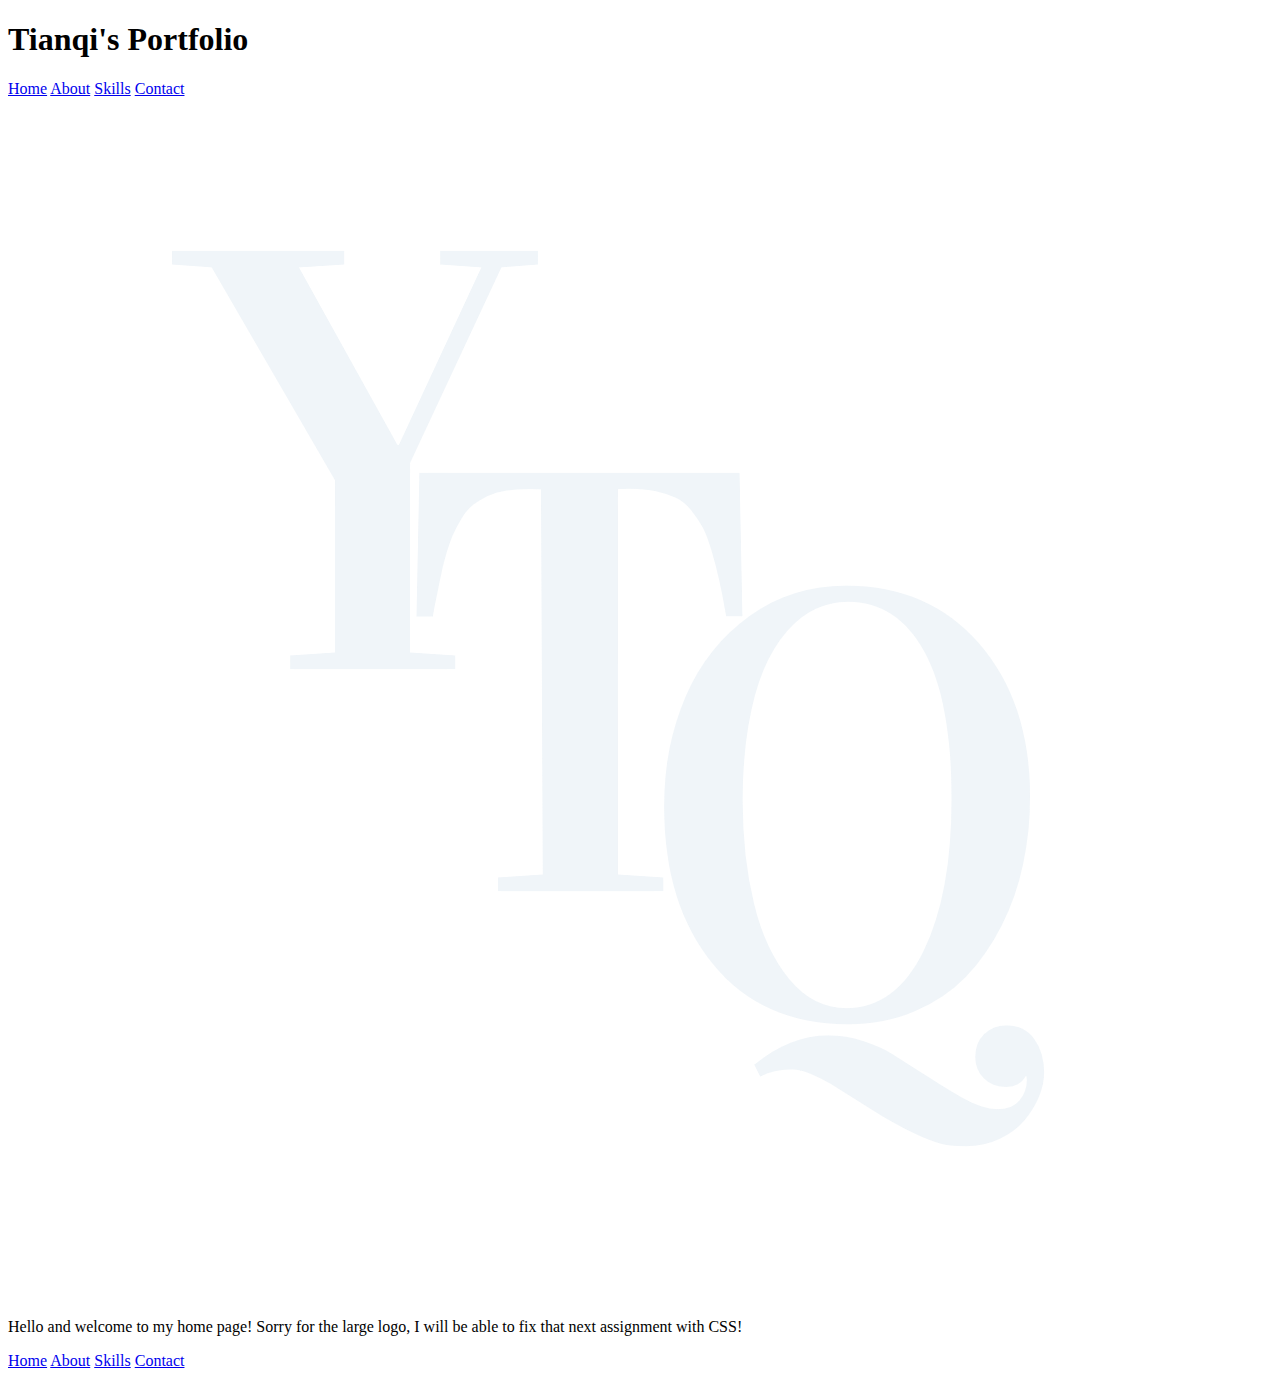
==== index.html @ 6e23aef6 "First Commit" ====
<!DOCTYPE html>
<html lang="en">
  <head>
    <meta charset="UTF-8" />
    <meta name="viewport" content="width=device-width, initial-scale=1.0" />
    <meta http-equiv="X-UA-Compatible" content="ie=edge" />
    <title>Tianqi's Portfolio</title>
    <link rel="stylesheet" href="style.css" />
  </head>
  <body>
    <header class="index-header">
        <h1>Tianqi's Portfolio</h1>
        <nav class="index-nav">
            <a href="./index.html" class="home-link">Home</a>
            <a href="./about.html" class="about-link">About</a>
            <a href="./skills.html" class="skills-link">Skills</a>
            <a href="./contact.html" class="contact-link">Contact</a>
        </nav>
        <img src="./assets/img/YTQLogo.png" alt="Yang Tianqi Logo" class="header-logo">
    </header>
    <section class="index-content">
        <p class="index-introduction">
            Hello and welcome to my home page! Sorry for the large logo, I will be able to fix that next assignment with CSS!
        </p>
    </section>
    <footer class="index-footer">
        <div class="index-footer-link-container">
            <a href="./index.html" class="footer-home-link">Home</a>
            <a href="./about.html" class="footer-about-link">About</a>
            <a href="./skills.html" class="footer-skills-link">Skills</a>
            <a href="./contact.html" class="footer-contact-link">Contact</a>
        </div>
    </footer>
  </body>
</html>
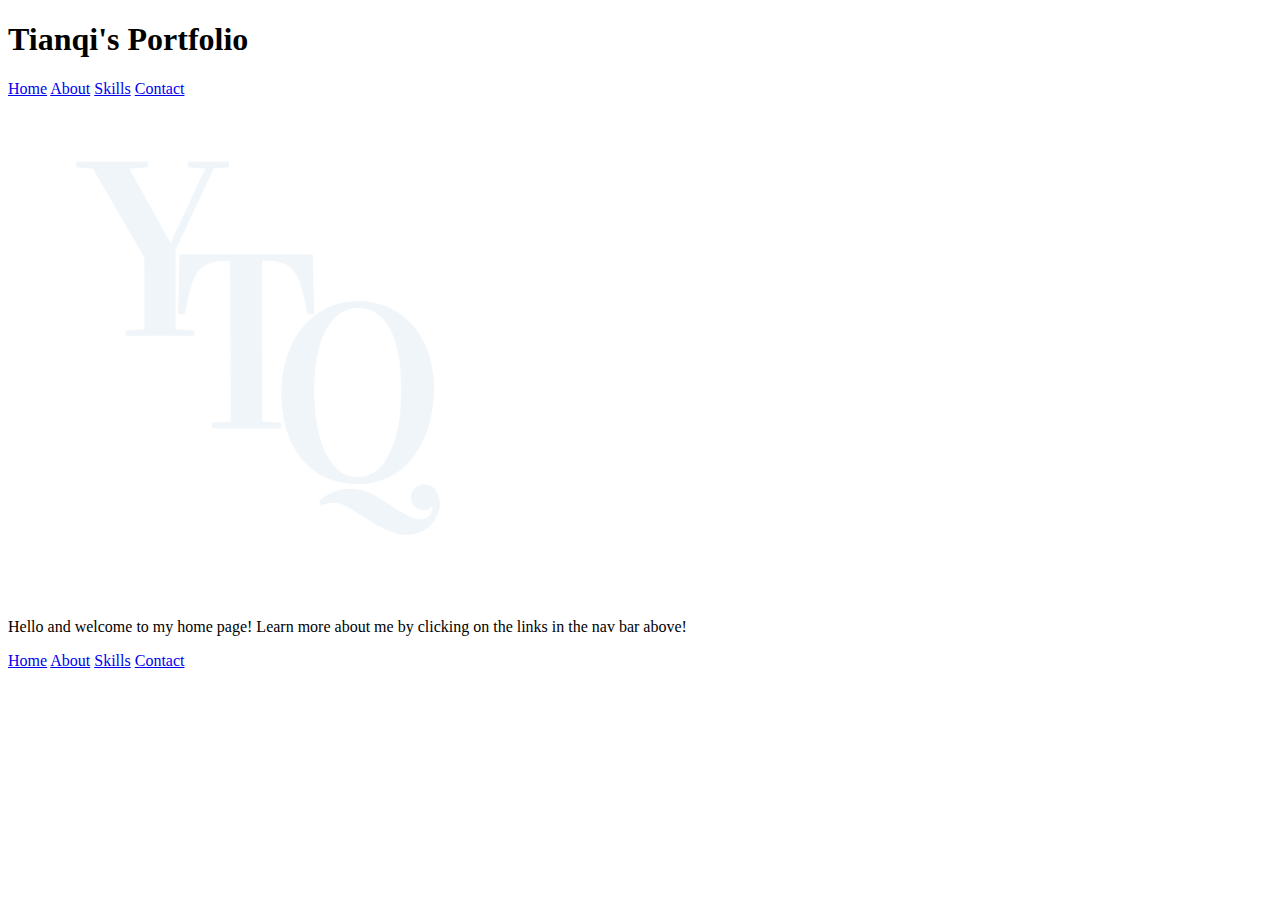
==== commit 70929c31: "Nov 7 Update" ====
--- a/index.html
+++ b/index.html
@@ -2,10 +2,7 @@
 <html lang="en">
   <head>
     <meta charset="UTF-8" />
-    <meta name="viewport" content="width=device-width, initial-scale=1.0" />
-    <meta http-equiv="X-UA-Compatible" content="ie=edge" />
     <title>Tianqi's Portfolio</title>
-    <link rel="stylesheet" href="style.css" />
   </head>
   <body>
     <header class="index-header">
@@ -16,11 +13,11 @@
             <a href="./skills.html" class="skills-link">Skills</a>
             <a href="./contact.html" class="contact-link">Contact</a>
         </nav>
-        <img src="./assets/img/YTQLogo.png" alt="Yang Tianqi Logo" class="header-logo">
+        <img src="./assets/img/YTQLogo.png" width="500px" height="500px" alt="Yang Tianqi Logo" class="header-logo">
     </header>
     <section class="index-content">
         <p class="index-introduction">
-            Hello and welcome to my home page! Sorry for the large logo, I will be able to fix that next assignment with CSS!
+            Hello and welcome to my home page! Learn more about me by clicking on the links in the nav bar above!
         </p>
     </section>
     <footer class="index-footer">
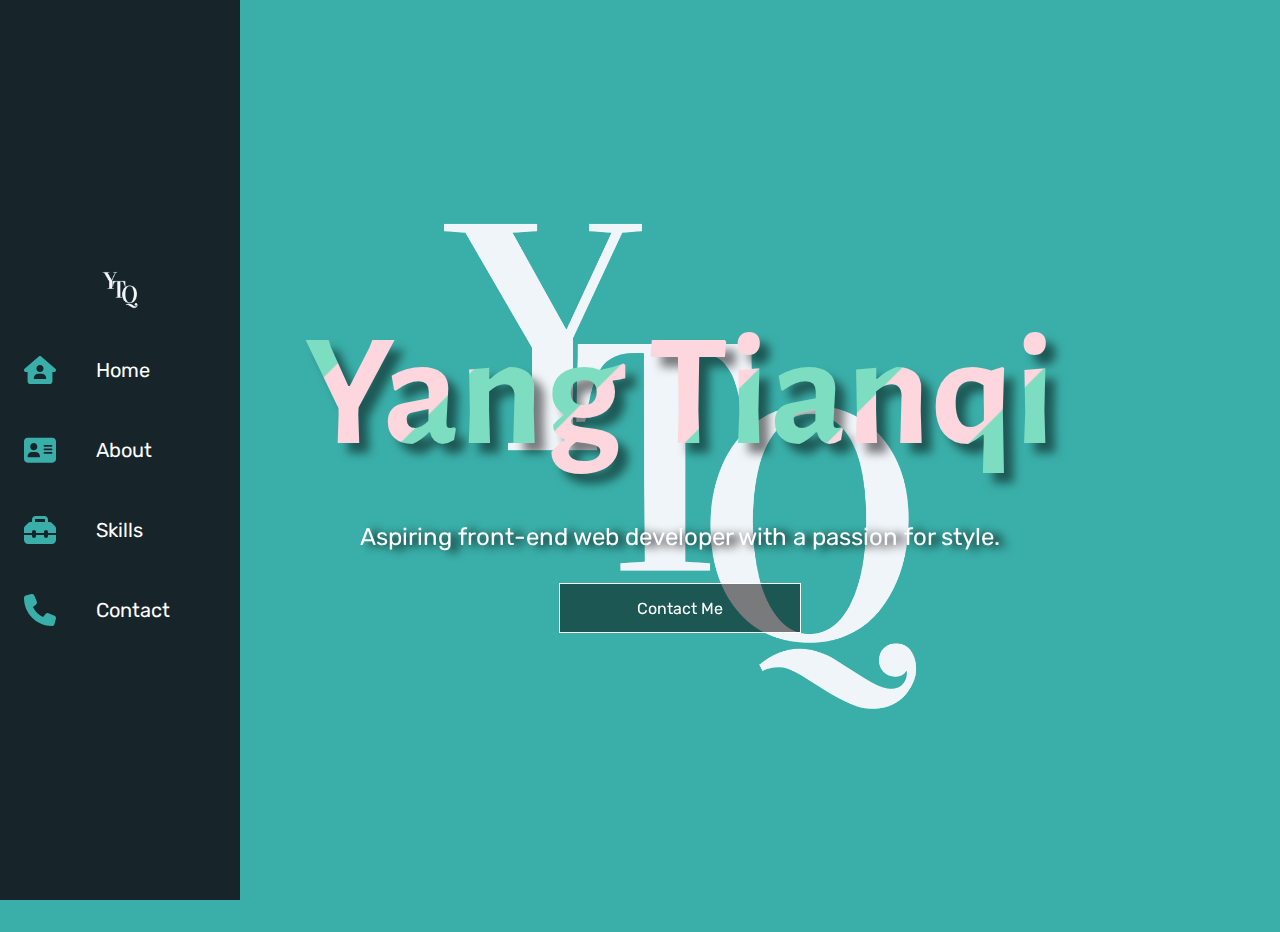
==== commit c0eee0b0: "Finished CSS" ====
--- a/index.html
+++ b/index.html
@@ -3,30 +3,84 @@
   <head>
     <meta charset="UTF-8" />
     <title>Tianqi's Portfolio</title>
+    <link rel="stylesheet" href="styles.css" />
   </head>
-  <body>
-    <header class="index-header">
-        <h1>Tianqi's Portfolio</h1>
-        <nav class="index-nav">
-            <a href="./index.html" class="home-link">Home</a>
-            <a href="./about.html" class="about-link">About</a>
-            <a href="./skills.html" class="skills-link">Skills</a>
-            <a href="./contact.html" class="contact-link">Contact</a>
-        </nav>
-        <img src="./assets/img/YTQLogo.png" width="500px" height="500px" alt="Yang Tianqi Logo" class="header-logo">
-    </header>
-    <section class="index-content">
-        <p class="index-introduction">
-            Hello and welcome to my home page! Learn more about me by clicking on the links in the nav bar above!
-        </p>
-    </section>
-    <footer class="index-footer">
-        <div class="index-footer-link-container">
-            <a href="./index.html" class="footer-home-link">Home</a>
-            <a href="./about.html" class="footer-about-link">About</a>
-            <a href="./skills.html" class="footer-skills-link">Skills</a>
-            <a href="./contact.html" class="footer-contact-link">Contact</a>
-        </div>
-    </footer>
+  <body class="index-body">
+    <video
+      class="index-video"
+      src="./assets/video/HomeBgVideo.mp4"
+      autoplay
+      muted
+      loop
+    ></video>
+    <nav class="nav-bar">
+      <ul class="nav-btn-container">
+        <li class="nav-logo">
+          <a href="./index.html" class="nav-link nav-logo">
+            <img
+              src="./assets/img/YTQLogo.png"
+              alt="Yang Tianqi Logo"
+              class="header-logo"
+            />
+          </a>
+        </li>
+        <li class="nav-item">
+          <a href="./index.html" class="nav-link">
+            <svg xmlns="http://www.w3.org/2000/svg" viewBox="0 0 576 512">
+              <!--! Font Awesome Pro 6.2.0 by @fontawesome - https://fontawesome.com License - https://fontawesome.com/license (Commercial License) Copyright 2022 Fonticons, Inc. -->
+              <path
+                d="M575.8 255.5c0 18-15 32.1-32 32.1h-32l.7 160.2c.2 35.5-28.5 64.3-64 64.3H128.1c-35.3 0-64-28.7-64-64V287.6H32c-18 0-32-14-32-32.1c0-9 3-17 10-24L266.4 8c7-7 15-8 22-8s15 2 21 7L564.8 231.5c8 7 12 15 11 24zM352 224c0-35.3-28.7-64-64-64s-64 28.7-64 64s28.7 64 64 64s64-28.7 64-64zm-96 96c-44.2 0-80 35.8-80 80c0 8.8 7.2 16 16 16H384c8.8 0 16-7.2 16-16c0-44.2-35.8-80-80-80H256z"
+              />
+            </svg>
+            <span class="link-text">Home</span>
+          </a>
+        </li>
+        <li class="nav-item">
+          <a href="./about.html" class="nav-link">
+            <svg xmlns="http://www.w3.org/2000/svg" viewBox="0 0 576 512">
+              <!--! Font Awesome Pro 6.2.0 by @fontawesome - https://fontawesome.com License - https://fontawesome.com/license (Commercial License) Copyright 2022 Fonticons, Inc. -->
+              <path
+                d="M64 32C28.7 32 0 60.7 0 96V416c0 35.3 28.7 64 64 64H512c35.3 0 64-28.7 64-64V96c0-35.3-28.7-64-64-64H64zm80 256h64c44.2 0 80 35.8 80 80c0 8.8-7.2 16-16 16H80c-8.8 0-16-7.2-16-16c0-44.2 35.8-80 80-80zm96-96c0 35.3-28.7 64-64 64s-64-28.7-64-64s28.7-64 64-64s64 28.7 64 64zm128-32H496c8.8 0 16 7.2 16 16s-7.2 16-16 16H368c-8.8 0-16-7.2-16-16s7.2-16 16-16zm0 64H496c8.8 0 16 7.2 16 16s-7.2 16-16 16H368c-8.8 0-16-7.2-16-16s7.2-16 16-16zm0 64H496c8.8 0 16 7.2 16 16s-7.2 16-16 16H368c-8.8 0-16-7.2-16-16s7.2-16 16-16z"
+              />
+            </svg>
+            <span class="link-text"> About </span>
+          </a>
+        </li>
+        <li class="nav-item">
+          <a href="./skills.html" class="nav-link">
+            <svg xmlns="http://www.w3.org/2000/svg" viewBox="0 0 512 512">
+              <!--! Font Awesome Pro 6.2.0 by @fontawesome - https://fontawesome.com License - https://fontawesome.com/license (Commercial License) Copyright 2022 Fonticons, Inc. -->
+              <path
+                d="M176 88v40H336V88c0-4.4-3.6-8-8-8H184c-4.4 0-8 3.6-8 8zm-48 40V88c0-30.9 25.1-56 56-56H328c30.9 0 56 25.1 56 56v40h28.1c12.7 0 24.9 5.1 33.9 14.1l51.9 51.9c9 9 14.1 21.2 14.1 33.9V304H384V288c0-17.7-14.3-32-32-32s-32 14.3-32 32v16H192V288c0-17.7-14.3-32-32-32s-32 14.3-32 32v16H0V227.9c0-12.7 5.1-24.9 14.1-33.9l51.9-51.9c9-9 21.2-14.1 33.9-14.1H128zM0 416V336H128v16c0 17.7 14.3 32 32 32s32-14.3 32-32V336H320v16c0 17.7 14.3 32 32 32s32-14.3 32-32V336H512v80c0 35.3-28.7 64-64 64H64c-35.3 0-64-28.7-64-64z"
+              />
+            </svg>
+            <span class="link-text">Skills</span>
+          </a>
+        </li>
+        <li class="nav-item">
+          <a href="./contact.html" class="nav-link">
+            <svg xmlns="http://www.w3.org/2000/svg" viewBox="0 0 512 512">
+              <!--! Font Awesome Pro 6.2.0 by @fontawesome - https://fontawesome.com License - https://fontawesome.com/license (Commercial License) Copyright 2022 Fonticons, Inc. -->
+              <path
+                d="M164.9 24.6c-7.7-18.6-28-28.5-47.4-23.2l-88 24C12.1 30.2 0 46 0 64C0 311.4 200.6 512 448 512c18 0 33.8-12.1 38.6-29.5l24-88c5.3-19.4-4.6-39.7-23.2-47.4l-96-40c-16.3-6.8-35.2-2.1-46.3 11.6L304.7 368C234.3 334.7 177.3 277.7 144 207.3L193.3 167c13.7-11.2 18.4-30 11.6-46.3l-40-96z"
+              />
+            </svg>
+            <span class="link-text">Contact</span>
+          </a>
+        </li>
+      </ul>
+    </nav>
+    <main class="index-main">
+      <img
+        class="index-large-logo"
+        src="./assets/img/YTQLogo.png"
+        alt="YTQ Logo"
+      />
+      <h1 class="index-name-title">Yang Tianqi</h1>
+      <span class="index-content-intro"
+        >Aspiring front-end web developer with a passion for style.</span
+      >
+      <a class="index-button" href="./contact.html">Contact Me</a>
+    </main>
   </body>
 </html>
--- a/styles.css
+++ b/styles.css
@@ -0,0 +1,563 @@
+@import url('https://fonts.googleapis.com/css2?family=Rubik&display=swap');
+@import url('https://fonts.googleapis.com/css2?family=Josefin+Sans:ital,wght@1,700&display=swap');
+@import url('https://fonts.googleapis.com/css2?family=Alegreya+Sans:ital,wght@1,700&display=swap');
+@import url('https://fonts.googleapis.com/css2?family=Playfair+Display:ital,wght@1,600&display=swap');
+
+@font-face {
+  font-family: Manchu;
+  src: url(./assets/fonts/XM_XingShu.ttf);
+}
+:root {
+  font-size: 16px;
+  --bg-default: #3aafa9;
+  --bg-dark: #2b7a78;
+  --white-default: #feffff;
+  --white-turqoise: #def2f1;
+  --dark-default: #17252a;
+  --dark-extra: #101b1e;
+  --transition-time: 500ms;
+  font-family: 'Rubik', sans-serif;
+}
+
+body {
+  margin: 0;
+  padding: 0;
+  background-color: var(--bg-default);
+  color: var(--white-default);
+}
+
+.index-body {
+  overflow: hidden;
+}
+
+main {
+  margin-left: 5rem;
+  padding: 1rem;
+  height: 100vh;
+}
+
+
+a {
+  text-decoration: none;
+}
+
+::-webkit-scrollbar {
+  width: 1rem;
+}
+
+::-webkit-scrollbar-track {
+  background: var(--white-turqoise);
+}
+
+::-webkit-scrollbar-thumb {
+  background: var(--bg-default);
+  border-radius: 10px;
+}
+
+
+.nav-bar {
+  height: 100vh;
+  position: fixed;
+  background-color: var(--dark-default);
+  display: flex;
+  justify-content: center;
+  align-items: center;
+  flex-direction: column;
+  z-index: 5;
+  transition: width 250ms ease;
+}
+
+.nav-btn-container {
+  list-style: none;
+  padding: 0;
+  margin: 0;
+  width: 100%;
+  display: flex;
+  flex-direction: column;
+  align-items: center;
+}
+
+.nav-item {
+  width: 100%;
+  display: flex;
+  justify-content: center;
+  align-items: center;
+}
+
+.nav-link {
+  display: flex;
+  align-items: center;
+  height: 5rem;
+  text-decoration: none;
+  color: var(--white-default);
+  width: 100%;
+  transition: var(--transition-time);
+}
+
+.nav-link svg {
+  width: 2rem;
+  margin: 0 1.5rem;
+  transition: var(--transition-time);
+  filter: invert(53%) sepia(65%) saturate(383%) hue-rotate(128deg) brightness(98%) contrast(91%);
+}
+
+.nav-link:hover svg {
+  filter: invert(94%) sepia(15%) saturate(553%) hue-rotate(125deg) brightness(92%) contrast(91%);
+}
+
+.nav-logo img {
+  width: 3rem;
+  min-width: 2rem;
+  margin: 0 1.5rem;
+}
+
+.link-text {
+  display: none;
+  margin-left: 1rem;
+  font-size: 20px;
+}
+
+.nav-link:hover:not(.nav-logo) {
+  background-color: var(--dark-extra);
+}
+
+.index-video {
+  position: fixed;
+  top: 0;
+  left: 0;
+  z-index: -1;
+}
+
+.index-main {
+  height: 100vh;
+  width: auto;
+  overflow: hidden;
+  display: flex;
+  flex-direction: column;
+  justify-content: center;
+  align-items: center;
+  overflow-wrap: break-word;
+}
+
+.index-large-logo {
+  position: absolute;
+  z-index: -1;
+  height: 650px;
+}
+
+.index-name-title {
+  font-family: 'Alegreya Sans', sans-serif;
+  font-size: 10rem;
+  margin: 0 0 2rem 0;
+  text-align: center;
+  background: url('./assets/img/stripes.png') repeat-y;
+  -webkit-background-clip: text;
+  -webkit-text-fill-color: transparent;
+  animation: aitf 8s linear infinite;
+  filter: drop-shadow(10px 10px 5px rgba(0, 0, 0, 0.5));
+}
+
+.index-content-intro {
+  text-align: center;
+  font-size: 1.5rem;
+  filter: drop-shadow(8px 2px 5px rgba(0, 0, 0));
+}
+
+.index-button {
+  display: flex;
+  justify-content: center;
+  align-items: center;
+  margin-top: 2rem;
+  background: rgba(0, 0, 0, 0.5);
+  border: 1px solid white;
+  color: white;
+  width: 15rem;
+  height: 3rem;
+  cursor: pointer;
+  box-shadow: inset 0 0 0 0 var(--bg-default);
+  transition: box-shadow 300ms ease-out;
+}
+
+.index-button:hover {
+  box-shadow: inset 15rem 0 0 0 var(--bg-default) ;
+}
+
+
+.about-body {
+  overflow: hidden;
+}
+
+.about-main {
+  padding-left: 3rem;
+  background: url('./assets/img/AboutBg.jpg');
+  background-size: cover;
+  display: flex;
+  flex-direction: column;
+}
+
+.about-main-content {
+  display: flex;
+  flex-direction: row;
+}
+
+.about-content-textarea {
+  width: 55%;
+  backdrop-filter: blur(1rem);
+  border: 1px solid var(--white-turqoise);
+  border-radius: 10px;
+  padding: 0 1rem 0 1rem;
+
+}
+
+.about-content-textarea p {
+  font-size: 22px;
+}
+
+.about-content-visuals {
+  width: 45%;
+  display: flex;
+  flex-direction: column;
+  justify-content: center;
+  align-items: center;
+}
+
+.about-main-title,
+.skills-header-title,
+.contact-header-title {
+  font-family: 'Alegreya Sans', sans-serif;
+  font-size: 6rem;
+  margin-top: 2rem;
+}
+
+.manchu-text {
+  font-family: Manchu;
+  font-size: 7rem;
+  transform: rotate(90deg);
+  line-height: 12rem;
+  white-space: nowrap;
+}
+
+.skills-body {
+  overflow: auto;
+  background: url('./assets/img/SkillsBg.jpg');
+  background-size: cover;
+  background-attachment: fixed;
+  height: 100%;
+}
+
+.skills-main {
+  padding-left: 3rem;
+  display: flex;
+  flex-direction: column;
+  height: 100%;
+}
+
+.skills-main h2 {
+  filter: drop-shadow(5px 5px 5px rgba(0, 0, 0, 0.9));
+}
+
+.tech-stack-container {
+  display: flex;
+  flex-direction: column;
+  width: 50%;
+}
+
+.skills-carousel-container {
+  display: flex;
+  width: 100%;
+  height: 100%;
+}
+
+.skill-card {
+  display: flex;
+  flex-direction: column;
+  padding: 2rem 1rem;
+  justify-content: center;
+  align-items: center;
+  background: rgba(255, 255, 255, 0.5);
+  border: 2px solid white;
+  border-radius: 6px;
+  margin: 0 1rem 0 0;
+  transition: background var(--transition-time) ease-in-out;
+  width: 25%;
+}
+
+.skill-card img {
+  width: 75%;
+  height: auto;
+}
+
+.skill-card span {
+  margin-top: 1rem;
+  color: black;
+  font-size: 20px;
+}
+
+.skill-card:hover {
+  background: rgba(255, 255, 255, .8);
+}
+
+.education-section {
+  display: flex;
+  flex-direction: column;
+  width: 100%;
+}
+
+.education-card {
+  backdrop-filter: blur(5px);
+  border: 1px solid white;
+  border-radius: 6px;
+  padding: 1rem;
+  display: flex;
+  align-items: center;
+  width: 50%;
+  margin-bottom: 1rem;
+}
+
+.education-card img{
+  width: 25%;
+}
+
+.psu-logo {
+  width: 10%;
+}
+
+.ed-info {
+  margin-left: 2rem;
+  color: black;
+}
+
+.external-links {
+  backdrop-filter: blur(5px);
+  width: 50%;
+  border: 1px solid white;
+  border-radius: 6px;
+  display: flex;
+  flex-direction: column;
+  padding: 10px;
+  margin-bottom: 1rem;
+}
+
+.external-links a {
+  margin: 1rem 0;
+  color: black;
+  font-size: 25px;
+  text-decoration: none;
+  transition: text-decoration 500ms ease-in-out;
+}
+
+.external-links a:hover {
+  text-decoration: underline;
+}
+
+.external-links a img {
+  width: 2rem;
+}
+
+.contact-body {
+  overflow: hidden;
+}
+
+.contact-main {
+  padding-left: 3rem;
+  background: url('./assets/img/ContactBg.jpg');
+  background-size: cover;
+  display: flex;
+  flex-direction: column;
+}
+
+.contact-content {
+  display: flex;
+  height: 100%;
+
+}
+
+.contact-form {
+  display: flex;
+  flex-direction: column;
+  width: 50%;
+  height: 100%;
+
+}
+
+.contact-form form {
+  display: flex;
+  flex-direction: column;
+  width: 100%;
+  height: 50%;
+}
+
+.name-inputs{
+  display: flex;
+  justify-content: space-between;
+}
+
+.name-inputs div {
+  display: flex;
+  flex-direction: column;
+  width: 45%;
+}
+
+.message-box {
+  height: 100%;
+  overflow: auto;
+  text-align: start;
+  resize: none;
+  color: white;
+  background-color: rgba(0, 0, 0, 0.5);
+  border: 1px solid rgba(255, 255, 255, 0.8);
+  font-family: 'Rubik', sans-serif;
+  font-size: 1rem;
+  transition: border 300ms ease-in-out;
+}
+
+.contact-main form input {
+  color: white;
+  background-color: rgba(0, 0, 0, 0.5);
+  border: 1px solid rgba(255, 255, 255, 0.8);
+  font-family: 'Rubik', sans-serif;
+  font-size: 2rem;
+  height: 2rem;
+  transition: border 300ms ease-in-out;
+}
+
+.contact-main form input:hover:not(#submit-button),
+.message-box:hover {
+  border: 1px solid rgba(58, 175, 169);
+}
+
+#submit-button {
+  width: 20%;
+  height: 15%;
+  font-size: 20px;
+  cursor: pointer;
+  transition: background var(--transition-time) ease-in-out, color var(--transition-time) ease-in-out;
+}
+
+#submit-button:hover {
+  background: rgba(255, 255, 255, 0.7);
+  color: black;
+}
+
+.contact-thanks {
+  transform: rotate(90deg);
+  width: 50%;
+  height: 25%;
+  display: flex;
+  justify-content: center;
+  align-items: center;
+}
+
+.contact-thanks span {
+  font-family: Manchu;
+  font-size: 6rem;
+}
+
+@keyframes aitf {
+  0% { background-position: 0% 50%; }
+  100% { background-position: 100% 50%; }
+}
+
+@media only screen and (max-width: 768px) {
+  .nav-bar {
+    bottom: 0;
+    width: 100vw;
+    height: 5rem;
+  }
+
+  .nav-logo {
+    display: none;
+  }
+
+  .nav-btn-container {
+    flex-direction: row;
+  }
+
+  .nav-link {
+    justify-content: center;
+  }
+
+  main {
+    margin: 0;
+  }
+
+  .about-content-textarea{
+    width: 100%;
+  }
+
+  .about-content-visuals {
+    display: none;
+  }
+
+  .index-large-logo {
+    height: 500px;
+  }
+
+  .contact-thanks {
+    display: none;
+  }
+
+  .contact-form {
+    width: 100%;
+  }
+
+
+
+  .manchu-text {
+    display: none;
+  }
+}
+
+@media only screen and (min-width: 768px) and (max-width: 1024px) {
+  .contact-thanks span {
+    font-size: 4rem;
+  }
+
+  .manchu-text {
+    font-size: 4rem;
+    line-height: 7rem;
+  }
+
+  .about-content-textarea p {
+    font-size: 20px;
+  }
+
+  .contact-form {
+    width: 70%;
+  }
+
+  .contact-thanks {
+    width: 30%;
+  }
+
+}
+
+@media only screen and (min-width: 1024px) {
+  .nav-bar {
+    top: 0;
+    width: 5rem;
+    height: 100vh;
+  }
+
+  .nav-bar:hover {
+    width: 16rem;
+  }
+
+  .nav-bar:hover .link-text {
+    display: inline;
+  }
+
+  .nav-bar:hover .nav-logo svg {
+    margin-left: 11rem;
+  }
+
+  .nav-bar:hover {
+    width: 15rem;
+  }
+  
+  .nav-bar:hover .link-text {
+    display: block;
+    
+  }
+  
+}